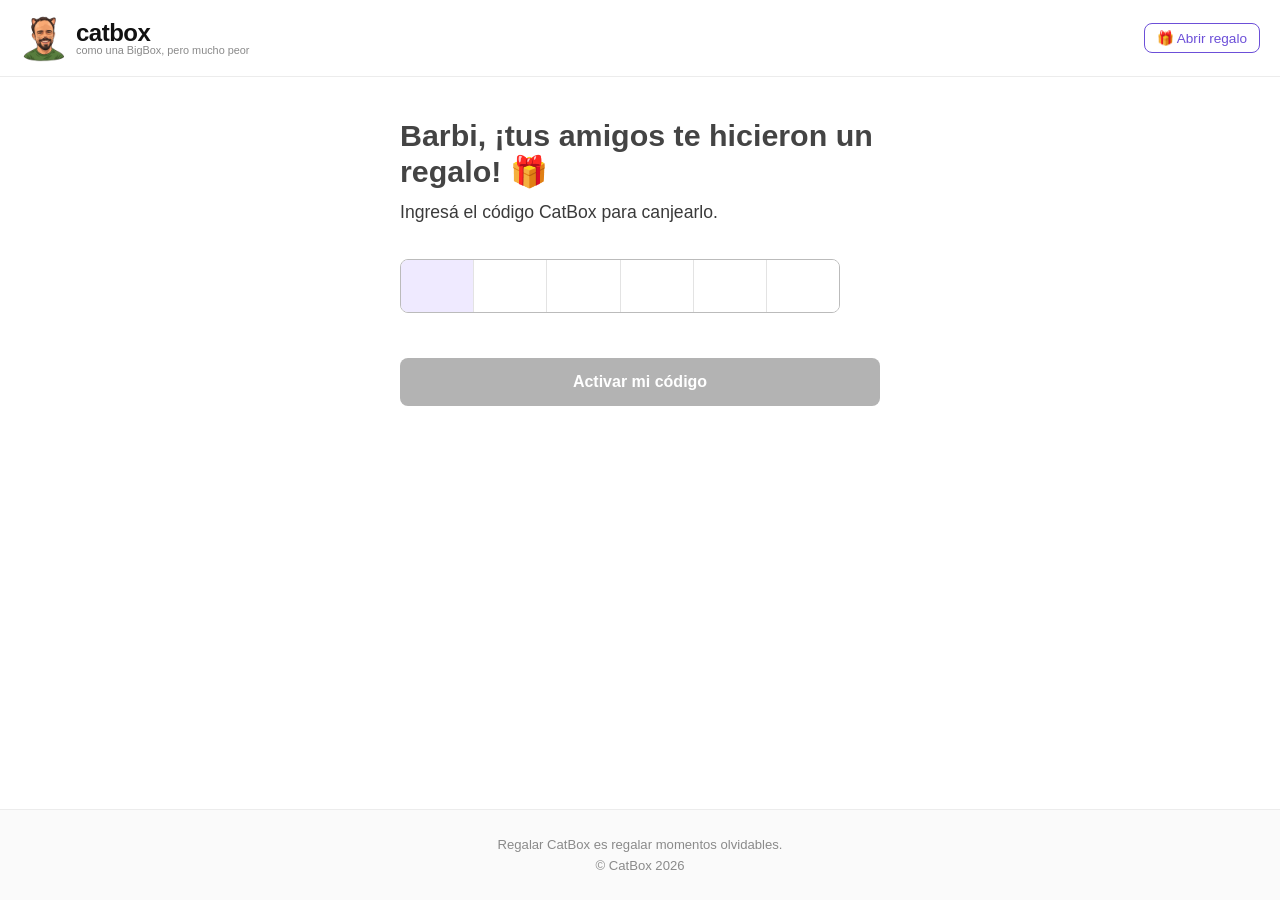
==== no-es-el-mejor-regalo-pero-es-lo-que-conseguimos/index.html @ ef6795dd "Mover el sitio a una URL larga y agregar página en broma en la raíz Co-Authored-By: Claude Opus 5.5 " ====
<!DOCTYPE html>
<html lang="es">
<head>
  <meta charset="UTF-8">
  <meta name="viewport" content="width=device-width, initial-scale=1.0">
  <title>CatBox – Te regalaron un CatBox</title>
  <link rel="icon" type="image/png" href="favicon.png">
  <link rel="stylesheet" href="styles.css">
</head>
<body>

  <header>
    <a class="logo" href="index.html">
      <img src="logo.png" alt="Logo de CatBox">
      <span class="logo-texto">
        <span class="logo-nombre">catbox</span>
        <span class="logo-slogan">como una BigBox, pero mucho peor</span>
      </span>
    </a>
    <span class="header-link">🎁 Abrir regalo</span>
  </header>

  <main>
    <h1>Barbi, ¡tus amigos te hicieron un regalo! 🎁</h1>
    <p class="subtitulo">Ingresá el código CatBox para canjearlo.</p>

    <form id="formulario" novalidate>
      <div class="codigo" id="codigo"></div>
      <p class="mensaje-error" id="error" role="alert"></p>

      <button type="submit" class="boton" id="activar" disabled>Activar mi código</button>
    </form>
  </main>

  <footer>
    Regalar CatBox es regalar momentos olvidables.<br>
    © CatBox 2026
  </footer>

  <script>
    // ⬇️ Cambiá acá el código si querés
    const CODIGO_CORRECTO = "492530";

    const contenedor = document.getElementById("codigo");
    const boton = document.getElementById("activar");
    const error = document.getElementById("error");
    const largo = CODIGO_CORRECTO.length;

    // Crear una cajita por cada dígito
    for (let i = 0; i < largo; i++) {
      const input = document.createElement("input");
      input.id = "d" + i;
      input.type = "text";
      input.inputMode = "numeric";
      input.maxLength = 1;
      input.autocomplete = "off";
      input.setAttribute("aria-label", "Dígito " + (i + 1));
      contenedor.appendChild(input);
    }
    const cajitas = [...contenedor.querySelectorAll("input")];

    function actualizar() {
      boton.disabled = cajitas.some(c => c.value === "");
      error.textContent = "";
      contenedor.classList.remove("error");
    }

    cajitas.forEach((caja, i) => {
      caja.addEventListener("input", () => {
        caja.value = caja.value.replace(/\D/g, "").slice(-1);
        if (caja.value && i < largo - 1) cajitas[i + 1].focus();
        actualizar();
      });
      caja.addEventListener("keydown", e => {
        if (e.key === "Backspace" && !caja.value && i > 0) cajitas[i - 1].focus();
      });
      // Permite pegar el código completo
      caja.addEventListener("paste", e => {
        e.preventDefault();
        const texto = (e.clipboardData.getData("text") || "").replace(/\D/g, "");
        texto.split("").slice(0, largo - i).forEach((d, j) => cajitas[i + j].value = d);
        cajitas[Math.min(i + texto.length, largo - 1)].focus();
        actualizar();
      });
    });

    document.getElementById("formulario").addEventListener("submit", e => {
      e.preventDefault();
      const ingresado = cajitas.map(c => c.value).join("");
      if (ingresado === CODIGO_CORRECTO) {
        try { sessionStorage.setItem("catbox-ok", "1"); } catch (err) {}
        window.location.href = "canje.html";
      } else {
        error.textContent = "Ese código no existe. Ni los gatos lo aceptarían. Probá de nuevo.";
        contenedor.classList.remove("error");
        void contenedor.offsetWidth; // reinicia la animación
        contenedor.classList.add("error");
      }
    });

    cajitas[0].focus();
  </script>
</body>
</html>
---- no-es-el-mejor-regalo-pero-es-lo-que-conseguimos/styles.css ----
* { box-sizing: border-box; margin: 0; padding: 0; }

:root {
  --violeta: #6c4fd8;
  --violeta-claro: #efeaff;
  --texto: #3a3a3a;
  --gris: #8a8a8a;
  --borde: #d6d6d6;
  --error: #d64545;
}

body {
  font-family: -apple-system, BlinkMacSystemFont, "Segoe UI", Roboto, Helvetica, Arial, sans-serif;
  color: var(--texto);
  background: #fff;
  min-height: 100vh;
  display: flex;
  flex-direction: column;
}

/* ---------- Header ---------- */
header {
  border-bottom: 1px solid #ececec;
  padding: 14px 20px;
  display: flex;
  align-items: center;
  justify-content: space-between;
  gap: 12px;
}

.logo {
  display: flex;
  align-items: center;
  gap: 8px;
  text-decoration: none;
  color: #111;
}
.logo img { width: 48px; height: 48px; object-fit: contain; }
.logo-texto { display: flex; flex-direction: column; line-height: 1.05; }
.logo-nombre { font-size: 1.5rem; font-weight: 800; letter-spacing: -0.5px; }
.logo-slogan { font-size: 0.68rem; color: var(--gris); }

.header-link {
  font-size: 0.85rem;
  color: var(--violeta);
  border: 1.5px solid var(--violeta);
  border-radius: 8px;
  padding: 6px 12px;
  white-space: nowrap;
}

/* ---------- Main ---------- */
main {
  flex: 1;
  width: 100%;
  max-width: 520px;
  margin: 0 auto;
  padding: 40px 20px 60px;
}

h1 {
  font-size: 1.9rem;
  line-height: 1.2;
  color: #444;
  margin-bottom: 12px;
}
.subtitulo { font-size: 1.1rem; margin-bottom: 36px; }

label.etiqueta { display: block; font-size: 0.95rem; margin-bottom: 12px; }

/* ---------- Cajitas del código ---------- */
.codigo {
  display: flex;
  border: 1px solid #bbb;
  border-radius: 8px;
  overflow: hidden;
  max-width: 440px;
}
.codigo input {
  flex: 1;
  min-width: 0;
  height: 52px;
  border: none;
  border-right: 1px solid #e3e3e3;
  text-align: center;
  font-size: 1.3rem;
  font-weight: 600;
  color: #222;
  outline: none;
  background: #fff;
}
.codigo input:last-child { border-right: none; }
.codigo input:focus { background: var(--violeta-claro); }
.codigo.error { border-color: var(--error); animation: sacudida 0.35s; }

@keyframes sacudida {
  0%, 100% { transform: translateX(0); }
  25% { transform: translateX(-6px); }
  75% { transform: translateX(6px); }
}

.mensaje-error {
  color: var(--error);
  font-size: 0.88rem;
  margin-top: 10px;
  min-height: 1.2em;
  margin-bottom: 18px;
}

.ayuda {
  display: inline-flex;
  align-items: center;
  gap: 6px;
  font-size: 0.88rem;
  margin: 8px 0 24px;
  cursor: pointer;
  background: none;
  border: none;
  color: var(--texto);
}
.ayuda-texto {
  font-size: 0.85rem;
  color: var(--gris);
  margin: -14px 0 24px;
  display: none;
}
.ayuda-texto.visible { display: block; }

/* ---------- Botones ---------- */
.boton {
  width: 100%;
  padding: 15px;
  font-size: 1rem;
  font-weight: 600;
  border: none;
  border-radius: 8px;
  background: var(--violeta);
  color: #fff;
  cursor: pointer;
  transition: background 0.2s;
}
.boton:disabled { background: #b3b3b3; cursor: not-allowed; }
.boton:not(:disabled):hover { background: #5638c4; }

/* ---------- Página de canje ---------- */
.canje main { max-width: 1180px; }
.canje h1, .canje .subtitulo { text-align: center; }

.opciones {
  display: grid;
  grid-template-columns: repeat(auto-fill, minmax(250px, 1fr));
  gap: 18px;
}

.opcion {
  border: 1px solid #e6e6e6;
  border-radius: 12px;
  overflow: hidden;
  display: flex;
  flex-direction: column;
  background: #fff;
  box-shadow: 0 2px 8px rgba(0,0,0,0.04);
}
.opcion-imagen {
  height: 170px;
  overflow: hidden;
  display: flex;
  align-items: center;
  justify-content: center;
  font-size: 3.4rem;
}
.opcion-cuerpo { padding: 16px; flex: 1; display: flex; flex-direction: column; }
.opcion-categoria {
  font-size: 0.72rem;
  text-transform: uppercase;
  letter-spacing: 0.5px;
  color: var(--violeta);
  font-weight: 700;
  margin-bottom: 6px;
}
.opcion h2 { font-size: 1.08rem; margin-bottom: 6px; }
.opcion p { font-size: 0.88rem; color: #666; margin-bottom: 10px; flex: 1; }
.opcion-estrellas { font-size: 0.8rem; color: var(--gris); margin-bottom: 14px; line-height: 1.5; }
.opcion-estrellas .estrellas { vertical-align: -1px; margin-right: 4px; }
.opcion .boton { padding: 11px; font-size: 0.92rem; }

/* Estrellas con medias estrellas */
.estrellas { position: relative; display: inline-block; color: #d6d6d6; font-size: 1rem; letter-spacing: 1px; line-height: 1; }
.estrellas .relleno { position: absolute; top: 0; left: 0; overflow: hidden; white-space: nowrap; color: #f5b301; }

/* Experiencias no disponibles */
.opcion.no-disponible .opcion-imagen { filter: grayscale(1); opacity: 0.55; }

/* ---------- Modal de confirmación ---------- */
.modal-fondo {
  position: fixed;
  inset: 0;
  background: rgba(0,0,0,0.5);
  display: none;
  align-items: center;
  justify-content: center;
  padding: 20px;
  z-index: 10;
}
.modal-fondo.visible { display: flex; }
.modal {
  background: #fff;
  border-radius: 14px;
  padding: 30px 24px;
  max-width: 400px;
  width: 100%;
  text-align: center;
}
.modal-emoji { font-size: 3.5rem; margin-bottom: 10px; }
.modal h2 { margin-bottom: 10px; }
.modal p { color: #555; margin-bottom: 8px; }
.modal .elegido { font-weight: 700; color: var(--violeta); font-size: 1.1rem; margin: 14px 0; }
.modal .letra-chica { font-size: 0.75rem; color: var(--gris); margin: 16px 0 20px; }

/* ---------- Footer ---------- */
footer {
  background: #fafafa;
  border-top: 1px solid #ececec;
  padding: 24px 20px;
  font-size: 0.82rem;
  color: var(--gris);
  text-align: center;
  line-height: 1.6;
}

@media (max-width: 420px) {
  h1 { font-size: 1.6rem; }
  .codigo input { height: 46px; font-size: 1.1rem; }
  .header-link { display: none; }
}

/* ---------- Página de error 404 ---------- */
.pagina-error main { text-align: center; }
.pagina-error .error-imagen { width: 100%; max-width: 420px; height: auto; margin: 0 auto 20px; display: block; }
.pagina-error h1 { font-size: 2.4rem; margin-bottom: 8px; }
.pagina-error .subtitulo { margin-bottom: 28px; }
.pagina-error .boton { max-width: 320px; }

/* Grilla: 1 columna en celular, 2 en tablet, 3 en computadora */
.opciones { grid-template-columns: 1fr; }
@media (min-width: 640px) { .opciones { grid-template-columns: repeat(2, 1fr); } }
@media (min-width: 1000px) { .opciones { grid-template-columns: repeat(3, 1fr); } }
.opcion-imagen img { width: 100%; height: 100%; object-fit: cover; display: block; }

/* ---------- Página de reserva ---------- */
.pagina-reserva main { max-width: 640px; }
.pagina-reserva .reserva-foto {
  width: 100%; height: 260px; object-fit: cover;
  border-radius: 14px; display: block; margin-bottom: 22px;
}
.pagina-reserva .opcion-categoria { display: block; margin-bottom: 6px; }
.pagina-reserva h1 { margin-bottom: 6px; }
.pagina-reserva .subtitulo { margin-bottom: 16px; color: #666; }
.pagina-reserva .reserva-detalle { font-size: 1rem; line-height: 1.6; margin-bottom: 30px; }
.botones { display: flex; gap: 12px; }
.botones .boton { flex: 1; }
.boton-secundario { background: #fff; color: var(--violeta); border: 1.5px solid var(--violeta); }
.boton-secundario:not(:disabled):hover { background: var(--violeta-claro); }
@media (max-width: 520px) {
  .botones { flex-direction: column-reverse; }
  .pagina-reserva .reserva-foto { height: 200px; }
}

/* ---------- Canje en proceso ---------- */
.pagina-procesando .opcion-categoria { display: block; margin-bottom: 6px; }
.pagina-procesando h1 { font-size: 1.8rem; }
.pagina-procesando .aviso {
  background: var(--violeta-claro); border-radius: 10px;
  padding: 14px 18px; line-height: 1.5;
}

/* Grilla: 1 columna en celular, 2 en tablet, 3 en computadora */
.opciones { grid-template-columns: 1fr; }
@media (min-width: 640px) { .opciones { grid-template-columns: repeat(2, 1fr); } }
@media (min-width: 1000px) { .opciones { grid-template-columns: repeat(3, 1fr); } }
.opcion-imagen img { width: 100%; height: 100%; object-fit: cover; display: block; }

/* ---------- Página de reserva ---------- */
.pagina-reserva h1 { font-size: 1.9rem; margin-bottom: 8px; }
.pagina-reserva .opcion-categoria { display: block; margin-bottom: 8px; }
.pagina-reserva .subtitulo { margin-bottom: 20px; }
.pagina-reserva .aviso {
  background: var(--violeta-claro);
  border-radius: 10px;
  padding: 16px 18px;
  font-size: 1rem;
  line-height: 1.5;
  margin-bottom: 24px;
}

/* ---------- Ruleta de premios ---------- */
.ruleta-fondo {
  position: fixed; inset: 0; background: rgba(20, 10, 50, 0.6);
  display: none; align-items: center; justify-content: center;
  padding: 16px; z-index: 20;
}
.ruleta-fondo.visible { display: flex; animation: aparecer 0.35s ease-out; }
@keyframes aparecer { from { opacity: 0; transform: scale(0.92); } to { opacity: 1; transform: scale(1); } }

.ruleta-modal {
  position: relative; background: #fff; border-radius: 18px;
  padding: 26px 20px 22px; width: 100%; max-width: 440px;
  text-align: center; max-height: 100%; overflow-y: auto;
}
.ruleta-modal h2 { font-size: 1.2rem; line-height: 1.35; color: #333; margin: 0 20px 18px; }
.ruleta-cerrar {
  position: absolute; top: 8px; right: 12px; background: none; border: none;
  font-size: 1.8rem; color: #999; cursor: pointer; line-height: 1;
}

.ruleta-zona { position: relative; width: min(340px, 78vw); aspect-ratio: 1; margin: 0 auto; }
.ruleta-zona canvas {
  width: 100%; height: 100%; border-radius: 50%;
  box-shadow: 0 6px 20px rgba(60, 40, 140, 0.25);
  transition: transform 5.5s cubic-bezier(0.12, 0.8, 0.2, 1);
}
.ruleta-flecha {
  position: absolute; top: -8px; left: 50%; transform: translateX(-50%);
  width: 0; height: 0; z-index: 2;
  border-left: 16px solid transparent; border-right: 16px solid transparent;
  border-top: 30px solid #d64545;
  filter: drop-shadow(0 2px 2px rgba(0,0,0,0.3));
}
.ruleta-centro {
  position: absolute; top: 50%; left: 50%; transform: translate(-50%, -50%);
  width: 26%; aspect-ratio: 1; border-radius: 50%;
  background: #fff; border: 4px solid #3a2a8c; color: #3a2a8c;
  font-weight: 800; font-size: 0.95rem; cursor: pointer; z-index: 2;
  box-shadow: 0 2px 8px rgba(0,0,0,0.2);
}
.ruleta-centro:disabled { cursor: default; color: #aaa; border-color: #ccc; }

.ruleta-resultado { display: none; margin-top: 18px; }
.ruleta-resultado.visible { display: block; animation: aparecer 0.4s ease-out; }
.ruleta-premio { font-size: 3.2rem; line-height: 1; margin-bottom: 6px; }
.ruleta-resultado p { font-size: 1.3rem; font-weight: 800; color: var(--violeta); }
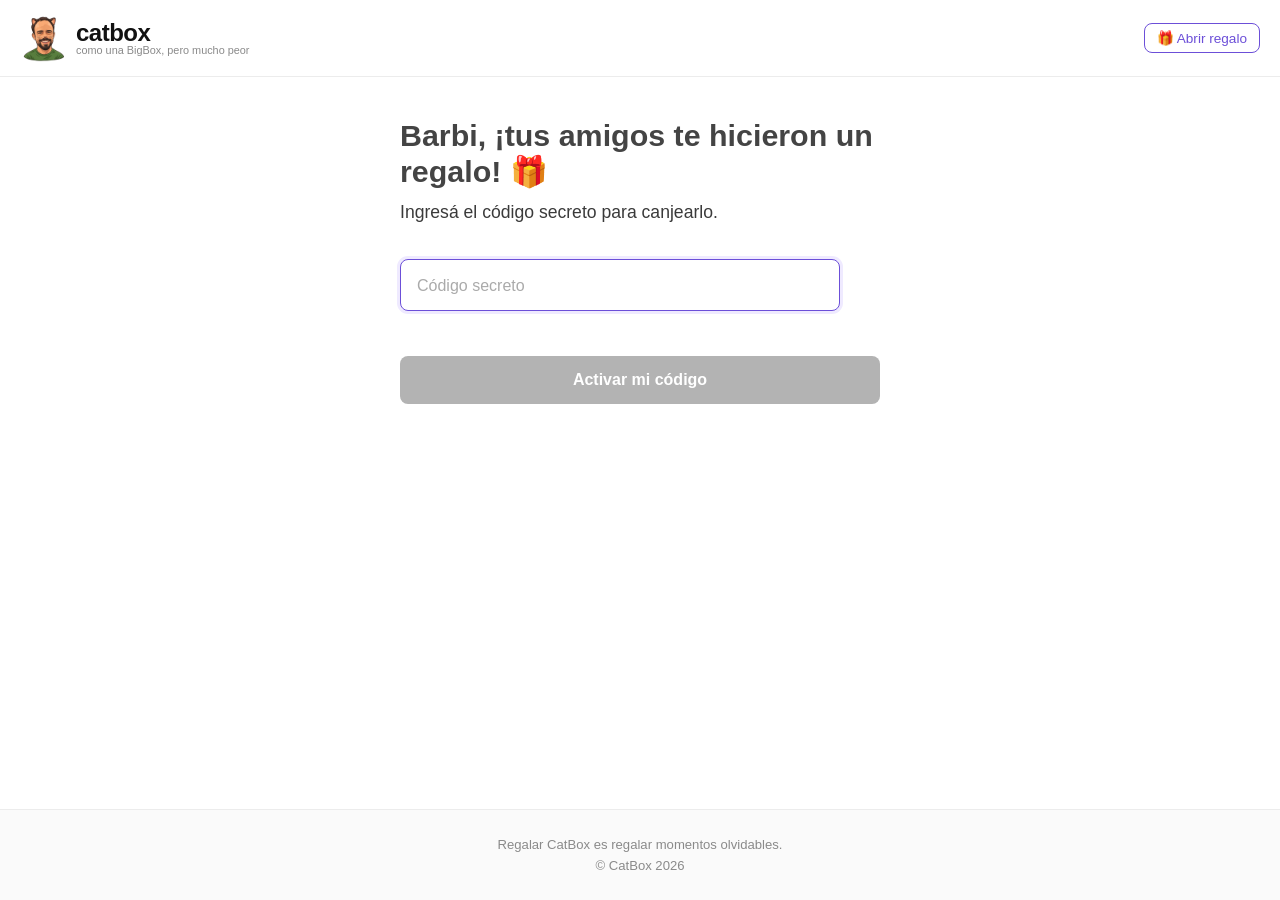
==== commit f5d93801: "Código secreto por nombre y nueva imagen para la página de 'acá no hay nada' Co-Authored-By: Claude " ====
--- a/no-es-el-mejor-regalo-pero-es-lo-que-conseguimos/index.html
+++ b/no-es-el-mejor-regalo-pero-es-lo-que-conseguimos/index.html
@@ -22,10 +22,10 @@
 
   <main>
     <h1>Barbi, ¡tus amigos te hicieron un regalo! 🎁</h1>
-    <p class="subtitulo">Ingresá el código CatBox para canjearlo.</p>
+    <p class="subtitulo">Ingresá el código secreto para canjearlo.</p>
 
     <form id="formulario" novalidate>
-      <div class="codigo" id="codigo"></div>
+      <input class="campo-codigo" id="codigo" type="text" autocomplete="off" autocapitalize="off" autocorrect="off" spellcheck="false" aria-label="Código secreto" placeholder="Código secreto">
       <p class="mensaje-error" id="error" role="alert"></p>
 
       <button type="submit" class="boton" id="activar" disabled>Activar mi código</button>
@@ -38,67 +38,37 @@
   </footer>
 
   <script>
-    // ⬇️ Cambiá acá el código si querés
-    const CODIGO_CORRECTO = "492530";
+    // ⬇️ RESPUESTAS CORRECTAS (no importan mayúsculas, tildes ni espacios de más)
+    const RESPUESTAS = ["Juan", "Juan Martín", "Pili", "Pilar", "Santi", "Santiago", "Todos", "Ninguno"];
 
-    const contenedor = document.getElementById("codigo");
+    const normalizar = t => t.normalize("NFD").replace(/[\u0300-\u036f]/g, "")
+                             .toLowerCase().trim().replace(/\s+/g, " ");
+    const validas = RESPUESTAS.map(normalizar);
+
+    const campo = document.getElementById("codigo");
     const boton = document.getElementById("activar");
     const error = document.getElementById("error");
-    const largo = CODIGO_CORRECTO.length;
 
-    // Crear una cajita por cada dígito
-    for (let i = 0; i < largo; i++) {
-      const input = document.createElement("input");
-      input.id = "d" + i;
-      input.type = "text";
-      input.inputMode = "numeric";
-      input.maxLength = 1;
-      input.autocomplete = "off";
-      input.setAttribute("aria-label", "Dígito " + (i + 1));
-      contenedor.appendChild(input);
-    }
-    const cajitas = [...contenedor.querySelectorAll("input")];
-
-    function actualizar() {
-      boton.disabled = cajitas.some(c => c.value === "");
+    campo.addEventListener("input", () => {
+      boton.disabled = campo.value.trim() === "";
       error.textContent = "";
-      contenedor.classList.remove("error");
-    }
-
-    cajitas.forEach((caja, i) => {
-      caja.addEventListener("input", () => {
-        caja.value = caja.value.replace(/\D/g, "").slice(-1);
-        if (caja.value && i < largo - 1) cajitas[i + 1].focus();
-        actualizar();
-      });
-      caja.addEventListener("keydown", e => {
-        if (e.key === "Backspace" && !caja.value && i > 0) cajitas[i - 1].focus();
-      });
-      // Permite pegar el código completo
-      caja.addEventListener("paste", e => {
-        e.preventDefault();
-        const texto = (e.clipboardData.getData("text") || "").replace(/\D/g, "");
-        texto.split("").slice(0, largo - i).forEach((d, j) => cajitas[i + j].value = d);
-        cajitas[Math.min(i + texto.length, largo - 1)].focus();
-        actualizar();
-      });
+      campo.classList.remove("error");
     });
 
     document.getElementById("formulario").addEventListener("submit", e => {
       e.preventDefault();
-      const ingresado = cajitas.map(c => c.value).join("");
-      if (ingresado === CODIGO_CORRECTO) {
+      if (validas.includes(normalizar(campo.value))) {
         try { sessionStorage.setItem("catbox-ok", "1"); } catch (err) {}
         window.location.href = "canje.html";
       } else {
         error.textContent = "Ese código no existe. Ni los gatos lo aceptarían. Probá de nuevo.";
-        contenedor.classList.remove("error");
-        void contenedor.offsetWidth; // reinicia la animación
-        contenedor.classList.add("error");
+        campo.classList.remove("error");
+        void campo.offsetWidth; // reinicia la animación
+        campo.classList.add("error");
       }
     });
 
-    cajitas[0].focus();
+    campo.focus();
   </script>
 </body>
 </html>
--- a/no-es-el-mejor-regalo-pero-es-lo-que-conseguimos/styles.css
+++ b/no-es-el-mejor-regalo-pero-es-lo-que-conseguimos/styles.css
@@ -339,3 +339,14 @@
 .ruleta-resultado.visible { display: block; animation: aparecer 0.4s ease-out; }
 .ruleta-premio { font-size: 3.2rem; line-height: 1; margin-bottom: 6px; }
 .ruleta-resultado p { font-size: 1.3rem; font-weight: 800; color: var(--violeta); }
+
+/* ---------- Campo de código secreto ---------- */
+.campo-codigo {
+  width: 100%; max-width: 440px; height: 52px;
+  border: 1px solid #bbb; border-radius: 8px;
+  padding: 0 16px; font-size: 1.15rem;
+  outline: none; color: #222; background: #fff;
+}
+.campo-codigo::placeholder { letter-spacing: 0; color: #aaa; font-size: 1rem; }
+.campo-codigo:focus { border-color: var(--violeta); box-shadow: 0 0 0 3px var(--violeta-claro); }
+.campo-codigo.error { border-color: var(--error); animation: sacudida 0.35s; }
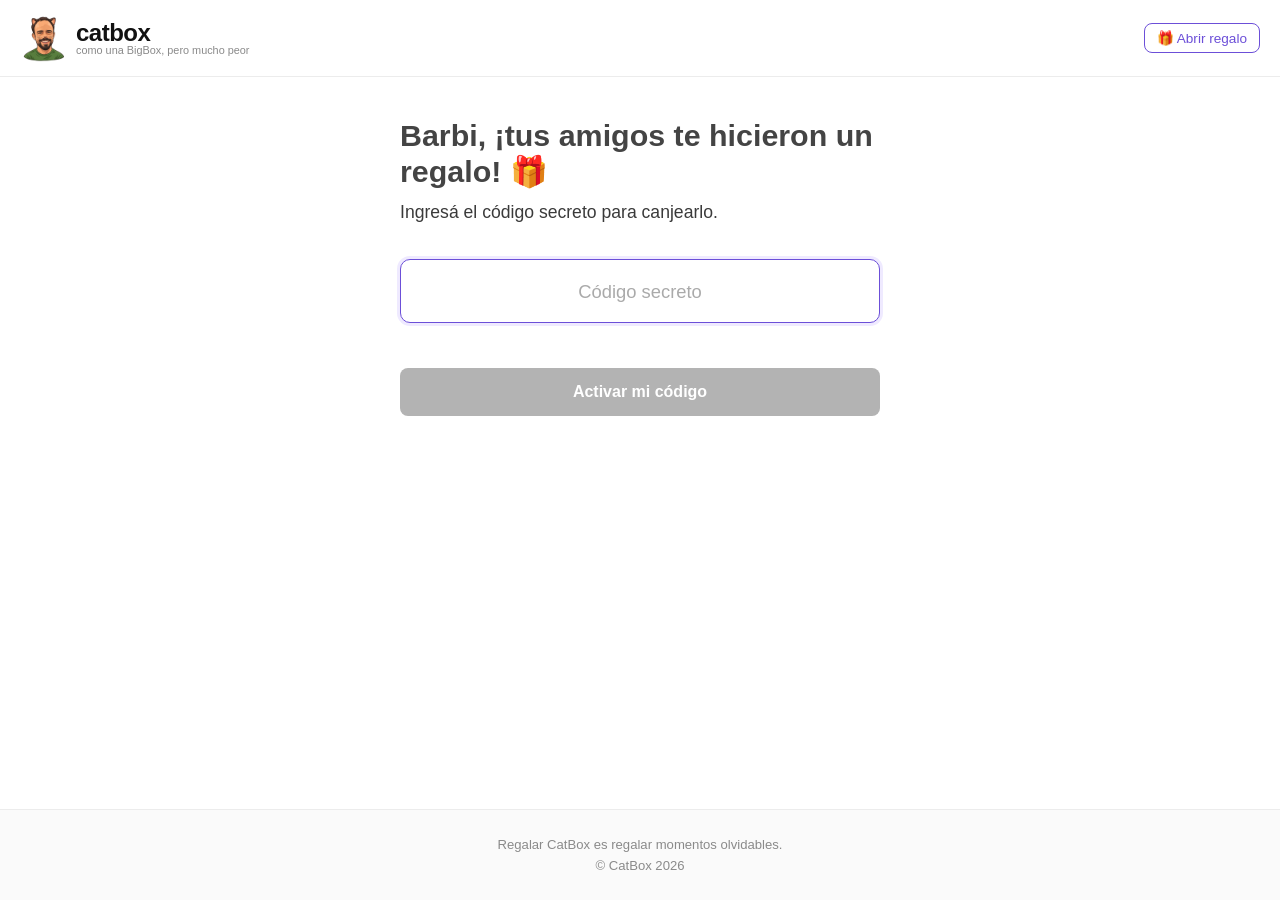
==== commit 3237eb0a: "Campo de código más grande y centrado; forzar recarga de estilos Co-Authored-By: Claude Opus 5.5 <no" ====
--- a/no-es-el-mejor-regalo-pero-es-lo-que-conseguimos/index.html
+++ b/no-es-el-mejor-regalo-pero-es-lo-que-conseguimos/index.html
@@ -5,7 +5,7 @@
   <meta name="viewport" content="width=device-width, initial-scale=1.0">
   <title>CatBox – Te regalaron un CatBox</title>
   <link rel="icon" type="image/png" href="favicon.png">
-  <link rel="stylesheet" href="styles.css">
+  <link rel="stylesheet" href="styles.css?v=3">
 </head>
 <body>
 
--- a/no-es-el-mejor-regalo-pero-es-lo-que-conseguimos/styles.css
+++ b/no-es-el-mejor-regalo-pero-es-lo-que-conseguimos/styles.css
@@ -342,11 +342,13 @@
 
 /* ---------- Campo de código secreto ---------- */
 .campo-codigo {
-  width: 100%; max-width: 440px; height: 52px;
-  border: 1px solid #bbb; border-radius: 8px;
-  padding: 0 16px; font-size: 1.15rem;
+  display: block; width: 100%; height: 64px; margin: 0 auto;
+  border: 1.5px solid #bbb; border-radius: 10px;
+  padding: 0 16px; font-size: 1.4rem; text-align: center;
   outline: none; color: #222; background: #fff;
-}
-.campo-codigo::placeholder { letter-spacing: 0; color: #aaa; font-size: 1rem; }
+  -webkit-appearance: none; appearance: none;
+}
+.campo-codigo::placeholder { color: #aaa; font-size: 1.15rem; }
 .campo-codigo:focus { border-color: var(--violeta); box-shadow: 0 0 0 3px var(--violeta-claro); }
 .campo-codigo.error { border-color: var(--error); animation: sacudida 0.35s; }
+.mensaje-error { text-align: center; }
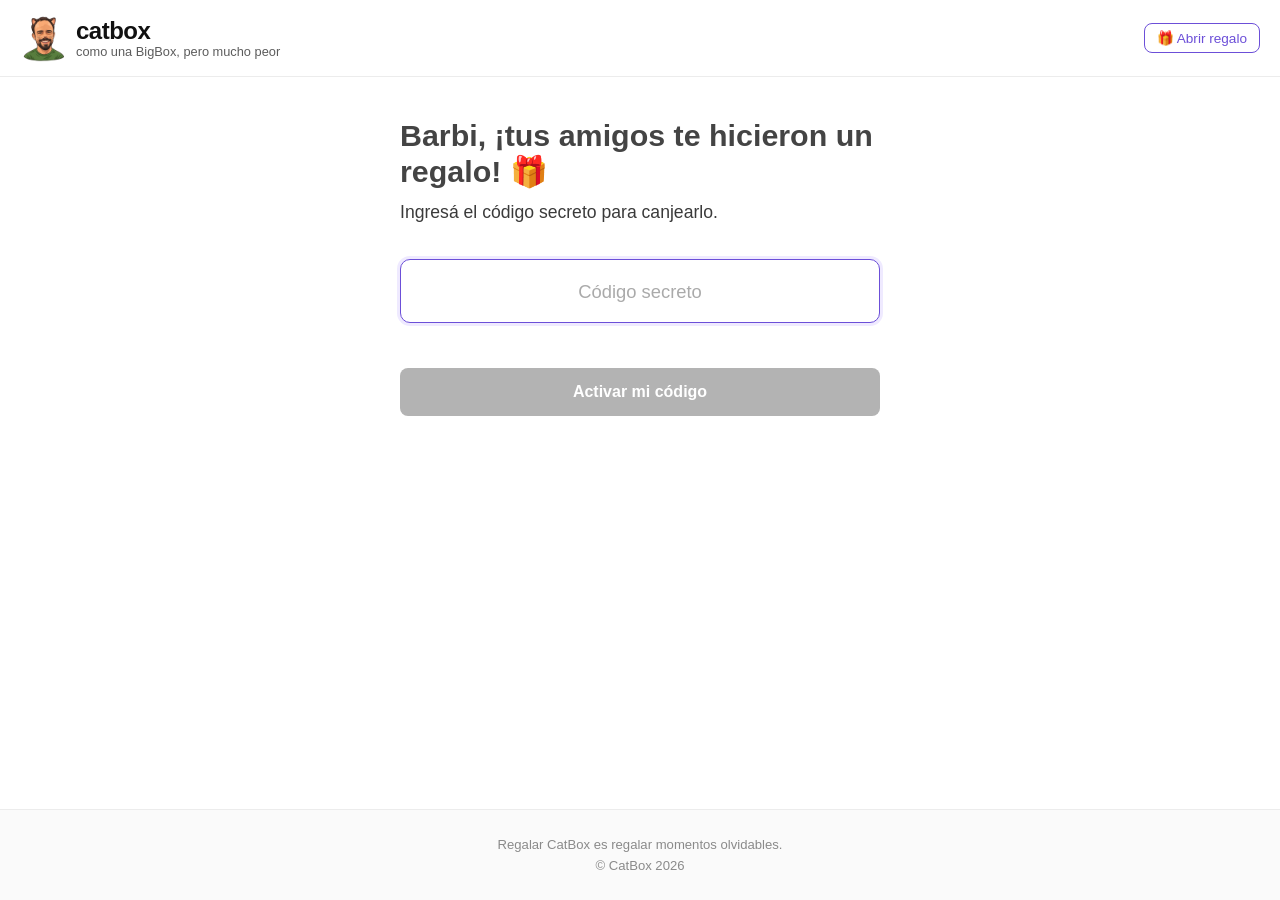
==== commit 4b3312ce: "Slogan más grande y con más contraste Co-Authored-By: Claude Opus 5.5 <noreply@anthropic.com> Claude" ====
--- a/no-es-el-mejor-regalo-pero-es-lo-que-conseguimos/index.html
+++ b/no-es-el-mejor-regalo-pero-es-lo-que-conseguimos/index.html
@@ -5,7 +5,7 @@
   <meta name="viewport" content="width=device-width, initial-scale=1.0">
   <title>CatBox – Te regalaron un CatBox</title>
   <link rel="icon" type="image/png" href="favicon.png">
-  <link rel="stylesheet" href="styles.css?v=3">
+  <link rel="stylesheet" href="styles.css?v=4">
 </head>
 <body>
 
@@ -61,7 +61,7 @@
         try { sessionStorage.setItem("catbox-ok", "1"); } catch (err) {}
         window.location.href = "canje.html";
       } else {
-        error.textContent = "Ese código no existe. Ni los gatos lo aceptarían. Probá de nuevo.";
+        error.textContent = "Código incorrecto. Probá de nuevo.";
         campo.classList.remove("error");
         void campo.offsetWidth; // reinicia la animación
         campo.classList.add("error");
--- a/no-es-el-mejor-regalo-pero-es-lo-que-conseguimos/styles.css
+++ b/no-es-el-mejor-regalo-pero-es-lo-que-conseguimos/styles.css
@@ -38,7 +38,7 @@
 .logo img { width: 48px; height: 48px; object-fit: contain; }
 .logo-texto { display: flex; flex-direction: column; line-height: 1.05; }
 .logo-nombre { font-size: 1.5rem; font-weight: 800; letter-spacing: -0.5px; }
-.logo-slogan { font-size: 0.68rem; color: var(--gris); }
+.logo-slogan { font-size: 0.8rem; color: #5c5c5c; margin-top: 2px; }
 
 .header-link {
   font-size: 0.85rem;
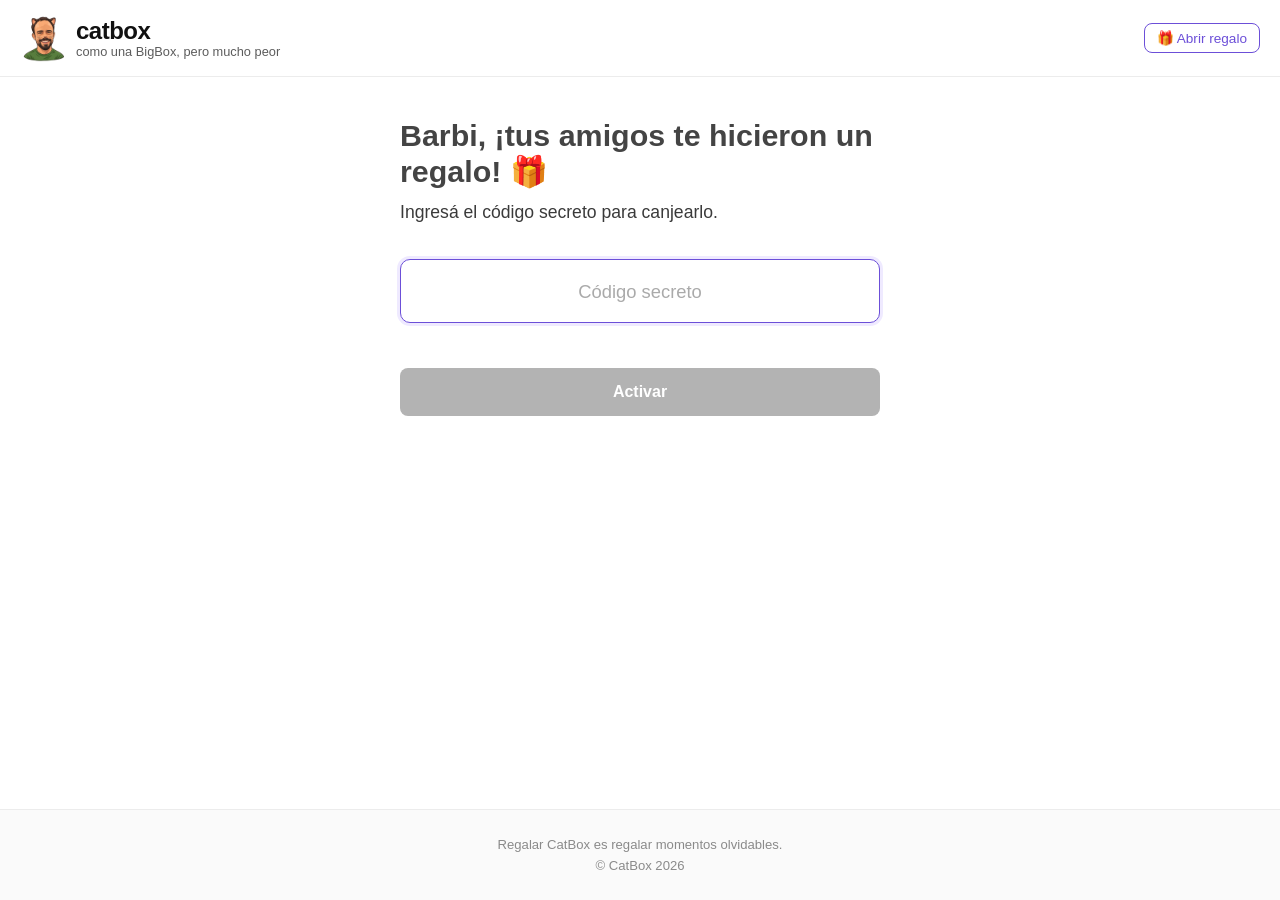
==== commit 46abde80: "Botón: Activar Co-Authored-By: Claude Opus 5.5 <noreply@anthropic.com> Claude-Session: https://claud" ====
--- a/no-es-el-mejor-regalo-pero-es-lo-que-conseguimos/index.html
+++ b/no-es-el-mejor-regalo-pero-es-lo-que-conseguimos/index.html
@@ -28,7 +28,7 @@
       <input class="campo-codigo" id="codigo" type="text" autocomplete="off" autocapitalize="off" autocorrect="off" spellcheck="false" aria-label="Código secreto" placeholder="Código secreto">
       <p class="mensaje-error" id="error" role="alert"></p>
 
-      <button type="submit" class="boton" id="activar" disabled>Activar mi código</button>
+      <button type="submit" class="boton" id="activar" disabled>Activar</button>
     </form>
   </main>
 
